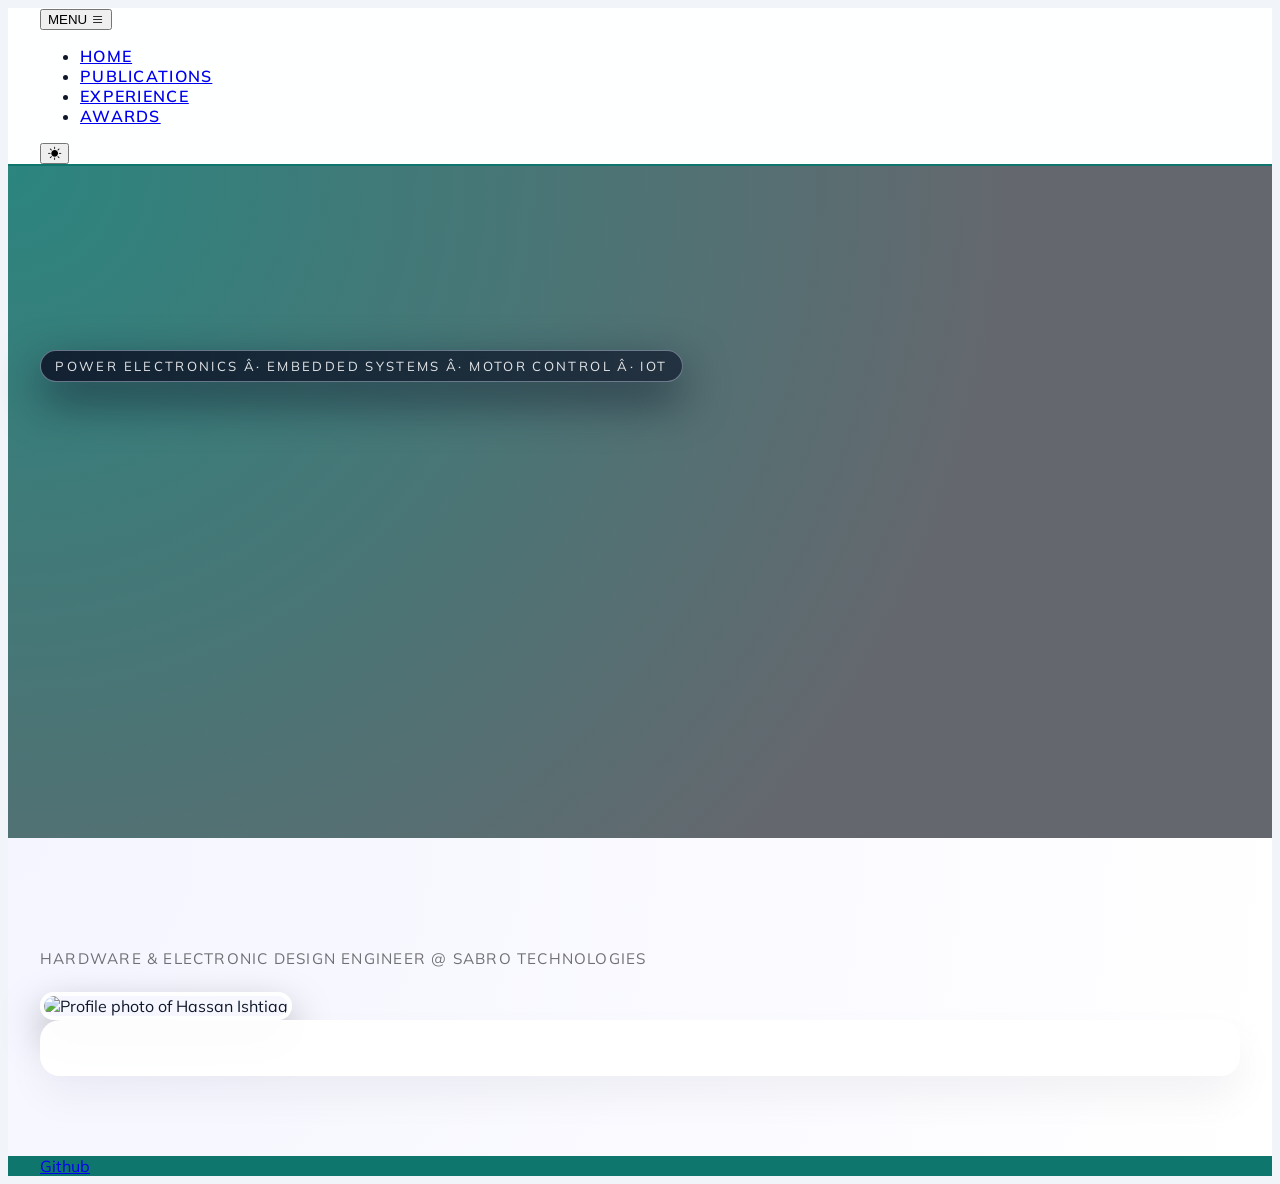
==== index.html @ b9af269a "Update index.html" ====
<!DOCTYPE html>
<html lang="en" data-theme="light">

<head>
    <meta charset="utf-8" />
    <meta name="viewport" content="width=device-width, initial-scale=1, shrink-to-fit=no" />
    <meta name="description" content="Hassan Ishtiaq Portfolio" />
    <meta name="author" content="Hassan Ishtiaq" />
    <title id="title"></title>

    <!-- Icon -->
    <link rel="icon" type="image/x-icon" href="static/assets/favicon.ico" />

    <!-- Bootstrap icons-->
    <link href="https://cdn.jsdelivr.net/npm/bootstrap-icons@1.5.0/font/bootstrap-icons.css" rel="stylesheet" />

    <!-- Google fonts-->
    <link rel="preconnect" href="https://fonts.gstatic.com" />
    <link href="https://fonts.googleapis.com/css2?family=Newsreader:ital,wght@0,600;1,600&amp;display=swap"
        rel="stylesheet" />
    <link
        href="https://fonts.googleapis.com/css2?family=Mulish:ital,wght@0,300;0,500;0,600;0,700;1,300;1,500;1,600;1,700&amp;display=swap"
        rel="stylesheet" />
    <link href="https://fonts.googleapis.com/css2?family=Kanit:ital,wght@0,400;1,400&amp;display=swap"
        rel="stylesheet" />

    <!-- Core theme CSS (includes Bootstrap)-->
    <link type="text/css" href="static/css/styles.css" rel="stylesheet" />
    <link type="text/css" href="static/css/main.css" rel="stylesheet" />

    <!-- Bootstrap core JS-->
    <script type="text/javascript" src="static/js/bootstrap.bundle.min.js"></script>

    <!-- For Compatability -->
    <script src="https://polyfill.io/v3/polyfill.min.js?features=es6"></script>

    <!-- Markdown -->
    <script type="text/javascript" src="static/js/marked.min.js"></script>

    <!-- Mathematics -->
    <script>
        MathJax = {
            tex: {
                packages: {},
                inlineMath: [['$', '$'], ['\\(', '\\()']],
                displayMath: [['$$', '$$'], ['\\[', '\\]']],
                processEscapes: false,
                processEnvironments: true,
                processRefs: true,
                digits: /^(?:[0-9]+(?:\{,\}[0-9]{3})*(?:\.[0-9]*)?|\.[0-9]+)/,
                tags: 'all',
                tagSide: 'right',
                tagIndent: '0.8em',
                useLabelIds: true,
                maxMacros: 10000,
                maxBuffer: 5 * 1024,
                formatError: (jax, err) => jax.formatError(err)
            }
        };
    </script>
    <script type="text/javascript" id="MathJax-script" async
        src="https://cdn.jsdelivr.net/npm/mathjax@3/es5/tex-mml-chtml.js"></script>

    <!-- Vanta.js dynamic background -->
    <script src="https://cdn.jsdelivr.net/npm/three@0.157.0/build/three.min.js"></script>
    <script src="https://cdn.jsdelivr.net/npm/vanta@latest/dist/vanta.net.min.js"></script>

    <!-- Core JS-->
    <script type="text/javascript" src="static/js/scripts.js"></script>
    <script type="text/javascript" src="static/js/js-yaml.min.js"></script>

</head>

<body id="page-top">
    <!-- Navigation-->
    <nav class="header navbar navbar-expand-lg navbar-light fixed-top shadow-sm" id="mainNav">
        <div class="container px-5">
            <a id="page-top-title" class="navbar-brand fw-bold" href="index.html"></a>
            <button class="navbar-toggler" type="button" data-bs-toggle="collapse" data-bs-target="#navbarResponsive"
                aria-controls="navbarResponsive" aria-expanded="false" aria-label="Toggle navigation">
                MENU
                <i class="bi-list"></i>
            </button>
            <div class="collapse navbar-collapse" id="navbarResponsive">
                <ul class="navbar-nav ms-auto me-4 my-3 my-lg-0">
                    <li class="nav-item">
                        <a class="nav-link me-lg-3 active" href="index.html">HOME</a>
                    </li>
                    <li class="nav-item">
                        <a class="nav-link me-lg-3" href="publications.html">PUBLICATIONS</a>
                    </li>
                    <li class="nav-item">
                        <a class="nav-link me-lg-3" href="experience.html">EXPERIENCE</a>
                    </li>
                    <li class="nav-item">
                        <a class="nav-link me-lg-3" href="awards.html">AWARDS</a>
                    </li>
                </ul>
                <button id="theme-toggle" class="btn btn-sm btn-outline-secondary ms-lg-3" type="button"
                    aria-label="Toggle theme">
                    <i class="bi bi-sun-fill"></i>
                </button>
            </div>
        </div>
    </nav>

    <!-- Top Section -->
    <section class="top-section hero-full" style="background-image: url('static/assets/img/background.jpeg');"
        aria-label="Hero section with background and tagline">
        <div class="top-section-content">
            <div class="container px-5">
                <h2 id="top-section-bg-text" class="text-white display-3 lh-1 font-alt"></h2>
                <p class="hero-keywords">Power Electronics Â· Embedded Systems Â· Motor Control Â· IoT</p>
            </div>
        </div>
    </section>

    <!-- Home -->
    <section class="bg-gradient-primary-to-secondary-light" id="home" style="padding-top: 5rem; padding-bottom: 5rem;">
        <div class="container px-5">
            <div class="row align-items-center mb-4">
                <div class="col-lg-8 col-md-7">
                    <header>
                        <h2 id="home-subtitle"> </h2>
                        <p class="section-subtitle">Hardware & Electronic Design Engineer @ Sabro Technologies</p>
                    </header>
                </div>
                <div class="col-lg-4 col-md-5 text-center text-md-end mt-4 mt-md-0" id="avatar-container">
                    <img class="shadow avatar-img" src="static/assets/img/Photo.png" alt="Profile photo of Hassan Ishtiaq">
                </div>
            </div>
            <div class="main-body" id="home-md"></div>
        </div>
    </section>

    <!-- Footer-->
    <footer class="bg-bottom text-center py-5">
        <div class="container px-5">
            <div class="text-white-50 small">
                <div id="copyright-text" class="mb-2"></div>
                <a id="github-link" href="https://github.com/Hassanishtiaq180">Github</a>
            </div>
        </div>
    </footer>

</body>

</html>
---- static/css/main.css ----
@import "./styles.css";

:root{
    --h-title-color:#0f766e;
    --accent-gradient: linear-gradient(135deg, #0d9488, #0ea5e9);
    --bg-page:#f1f5f9;
    --text-primary:#0f172a;
    --card-bg:rgba(255,255,255,0.95);
    --card-shadow:0 20px 40px rgba(15, 23, 42, 0.05);
}

[data-theme="dark"]{
    --h-title-color:#2dd4bf;
    --accent-gradient: linear-gradient(135deg, #00f2fe, #4facfe);
    --bg-page:#070a13;
    --text-primary:#f1f5f9;
    --card-bg:rgba(13,20,35,0.85);
    --card-shadow:0 20px 50px rgba(0, 242, 254, 0.08);
}

body{
    background-color: var(--bg-page);
    color: var(--text-primary);
    font-family: "Mulish", -apple-system, BlinkMacSystemFont, "Segoe UI", Roboto, sans-serif;
}

@media (min-width: 1200px){
    .container.px-5{
        max-width: 1320px;
        padding-left: 2rem;
        padding-right: 2rem;
    }
}

.header {
    border-bottom: solid 2px var(--h-title-color);
    backdrop-filter: blur(12px);
    background: rgba(255, 255, 255, 0.92);
    z-index: 10000;
}

[data-theme="dark"] .header{
    background: rgba(15, 23, 42, 0.96);
    border-bottom-color: rgba(148, 163, 184, 0.6);
}

.navbar-nav .nav-link {
    position: relative;
    font-weight: 600;
    letter-spacing: 0.08em;
    transition: color 0.2s ease, transform 0.15s ease, text-shadow 0.15s ease;
}

.navbar-nav .nav-link::after {
    content: "";
    position: absolute;
    left: 0;
    bottom: -0.25rem;
    width: 0;
    height: 2px;
    background-image: var(--accent-gradient);
    transition: width 0.25s ease;
}

.navbar-nav .nav-link:hover::after,
.navbar-nav .nav-link:focus::after {
    width: 100%;
}

.navbar-nav .nav-link:hover,
.navbar-nav .nav-link:focus{
    transform: translateY(-1px);
    text-shadow: 0 0 14px rgba(129,140,248,0.75);
}

.bg-bottom {
    background-color: var(--h-title-color);
}

.top-section {
    position: relative;
    padding: 9rem 0;
    background-position: center;
    background-size: cover;
    background-attachment: fixed;
    height: 24rem;
}

.top-section.hero-sub {
    padding: 4rem 0 !important;
    height: 12rem !important;
}

.top-section h2 {
    font-weight: 400;
    text-shadow: 0 10px 30px rgba(0, 0, 0, 0.6);
}

.top-section .top-section-content {
    position: relative;
    z-index: 1;
}

.top-section:before {
    content: "";
    position: absolute;
    top: 0;
    left: 0;
    width: 100%;
    height: 100%;
    background: radial-gradient(circle at top left, rgba(13, 148, 136, 0.65), transparent 70%), rgba(7, 10, 19, 0.6);
}

section header h2{
    font-family: "Kanit", -apple-system, BlinkMacSystemFont, "Segoe UI", Roboto, "Helvetica Neue", Arial, sans-serif, "Apple Color Emoji", "Segoe UI Emoji", "Segoe UI Symbol", "Noto Color Emoji" !important;
    color: var(--h-title-color);
    font-size: 2.3rem;
    line-height: 3.1rem;
}

.section-subtitle{
    margin: 0.2rem 0 1.5rem 0;
    font-size: 0.95rem;
    letter-spacing: 0.08em;
    text-transform: uppercase;
    color: rgba(0,0,0,0.55);
}

section .main-body{
    font-size: 1.15rem;
    font-weight: 300;
    line-height: 2.2rem;
    background: var(--card-bg);
    border-radius: 1.25rem;
    padding: 1.75rem 1.9rem;
    box-shadow: var(--card-shadow);
    backdrop-filter: blur(10px);
    transition: transform 0.25s ease, box-shadow 0.25s ease;
}

section .main-body img {
    max-width: 100%;
    height: auto;
    border-radius: 1rem;
    margin: 1.5rem 0;
    box-shadow: 0 10px 30px rgba(0, 0, 0, 0.15);
    display: block;
}

section .main-body:hover{
    transform: translateY(-6px);
    box-shadow: 0 26px 60px rgba(15, 23, 42, 0.18);
}

.bg-gradient-primary-to-secondary-light {
    background: radial-gradient(circle at top left, #f4f5ff, #ffffff) !important;
}

.bg-gradient-primary-to-secondary-gray {
    background: radial-gradient(circle at top left, #f2f2f5, #f4f4f4) !important;
}

.bg-gradient-primary-to-secondary-dark {
    background: radial-gradient(circle at top left, #141727, #1f2437) !important;
}

.bg-gradient-primary-to-secondary-neutral {
    background: radial-gradient(circle at top left, #e5e7eb, #d1d5db) !important;
}

.bg-gradient-primary-to-secondary-dark section header h2,
.bg-gradient-primary-to-secondary-dark .section-subtitle,
.bg-gradient-primary-to-secondary-dark .main-body{
    color: #f9fafb;
}

.bg-gradient-primary-to-secondary-dark .main-body{
    background: rgba(15,23,42,0.92);
}

.on-top {
    position: relative;
    z-index: 10000;
}

.top-bg {
    background-position: center;
    background-size: fill;
    width: 100%;
    height: 100%;
}

.top-bg::before {
    content: "";
    position: absolute;
    top: 0;
    left: 0;
    width: 100%;
    height: 100%;
    background: rgba(0, 0, 0, 0.4);
}

.avatar-img {
    max-width: 100%;
    height: auto;
    width: 240px;
    box-shadow: 0 18px 40px rgba(0, 0, 0, 0.35);
    border-radius: 1.5rem;
    border: 4px solid rgba(255, 255, 255, 0.95);
    object-fit: cover;
    transition: transform 0.3s ease, box-shadow 0.3s ease;
}

.avatar-img:hover {
    transform: translateY(-5px);
    box-shadow: 0 25px 50px rgba(0, 0, 0, 0.5);
}

@media screen and (max-width: 991px) {
    .avatar-img {
        width: 180px;
    }
}

@media screen and (max-width: 576px) {
    .top-section{
        padding: 7rem 0 6rem 0;
        height: auto;
        background-attachment: scroll;
    }

    .avatar-img {
        width: 160px;
    }

    section .main-body{
        padding: 1.4rem 1.3rem;
    }
}

.reveal{
    opacity: 0;
    transform: translateY(22px) scale(0.985);
    transition:
        opacity 0.45s ease-out,
        transform 0.45s ease-out,
        box-shadow 0.3s ease-out;
}

.reveal-visible{
    opacity: 1;
    transform: translateY(0);
}

.hero-keywords{
    margin-top: 1.25rem;
    display: inline-flex;
    align-items: center;
    gap: 0.4rem;
    padding: 0.45rem 0.9rem;
    font-size: 0.82rem;
    letter-spacing: 0.18em;
    text-transform: uppercase;
    color: rgba(248,250,252,0.9);
    background: radial-gradient(circle at left, rgba(15,23,42,0.9), rgba(15,23,42,0.7));
    border-radius: 999px;
    box-shadow: 0 18px 45px rgba(15,23,42,0.65);
    backdrop-filter: blur(8px);
    border: 1px solid rgba(148,163,184,0.65);
}

.hero-keywords-sub{
    margin-top: 0.5rem;
    display: inline-flex;
    align-items: center;
    padding: 0.35rem 0.8rem;
    font-size: 0.78rem;
    letter-spacing: 0.12em;
    text-transform: uppercase;
    color: rgba(248,250,252,0.9);
    background: rgba(15,23,42,0.7);
    border-radius: 999px;
    border: 1px solid rgba(148,163,184,0.45);
    backdrop-filter: blur(8px);
}

.hero-keywords-cursor{
    display: inline-block;
    margin-left: 0.35rem;
    width: 0.7ch;
    text-align: left;
    color: rgba(248,250,252,0.9);
}

.hero-keywords-cursor--blink{
    animation: hero-cursor-blink 1s steps(2, start) infinite;
}

@keyframes hero-cursor-blink{
    0%, 50%{
        opacity: 1;
    }
    50.01%, 100%{
        opacity: 0;
    }
}

[data-theme="dark"] .section-subtitle{
    color: rgba(148,163,184,0.9);
}

[data-theme="dark"] section .main-body{
    color: var(--text-primary);
}

/* Section-specific reveal tuning */
#home .main-body.reveal{
    transform: translateY(26px) scale(0.975);
}

#publications .main-body.reveal,
#experience .main-body.reveal,
#awards .main-body.reveal{
    transform: translateY(26px);
}

/* Experience timeline */
.experience-timeline{
    position: relative;
    padding-left: 1.6rem;
    border-left: 2px solid rgba(148,163,184,0.45);
}

.experience-timeline > *{
    position: relative;
    margin-bottom: 1.5rem;
}

.experience-timeline > *::before{
    content: "";
    position: absolute;
    left: -1.05rem;
    top: 0.35rem;
    width: 0.7rem;
    height: 0.7rem;
    border-radius: 999px;
    background-image: var(--accent-gradient);
    box-shadow: 0 0 0 4px rgba(129,140,248,0.25);
}

[data-theme="dark"] .experience-timeline{
    border-left-color: rgba(55,65,81,0.9);
}

/* Publication badges */
.pub-badge{
    display: inline-flex;
    align-items: center;
    padding: 0.18rem 0.6rem;
    border-radius: 999px;
    font-size: 0.72rem;
    font-weight: 700;
    letter-spacing: 0.12em;
    text-transform: uppercase;
    margin-right: 0.5rem;
    margin-bottom: 0.1rem;
    white-space: nowrap;
}

.pub-badge-icml{
    background: rgba(56,189,248,0.12);
    color: #0369a1;
    border: 1px solid rgba(56,189,248,0.7);
}

.pub-badge-neurips{
    background: rgba(34,197,94,0.12);
    color: #166534;
    border: 1px solid rgba(34,197,94,0.75);
}

.pub-badge-www{
    background: rgba(147,51,234,0.12);
    color: #6d28d9;
    border: 1px solid rgba(147,51,234,0.75);
}

.pub-badge-icwsm{
    background: rgba(248,113,113,0.12);
    color: #b91c1c;
    border: 1px solid rgba(248,113,113,0.8);
}

[data-theme="dark"] .hero-keywords{
    background: radial-gradient(circle at left, rgba(15,23,42,0.95), rgba(15,23,42,0.85));
    border-color: rgba(148,163,184,0.8);
}

/* Publication action buttons */
.pub-link-btn{
    display: inline-flex;
    align-items: center;
    gap: 0.35rem;
    padding: 0.2rem 0.7rem;
    border-radius: 999px;
    font-size: 0.78rem;
    font-weight: 600;
    letter-spacing: 0.08em;
    text-transform: uppercase;
    border: 1px solid rgba(148,163,184,0.7);
    color: #0f172a;
    background: rgba(255,255,255,0.9);
    box-shadow: 0 8px 20px rgba(148,163,184,0.35);
    text-decoration: none;
    transition:
        transform 0.18s ease,
        box-shadow 0.18s ease,
        background 0.18s ease,
        border-color 0.18s ease,
        color 0.18s ease;
}

.pub-link-btn i{
    font-size: 0.85rem;
}

.pub-link-btn:hover{
    transform: translateY(-1px);
    box-shadow: 0 14px 30px rgba(148,163,184,0.55);
    background: linear-gradient(120deg, #eef2ff, #e0f2fe);
    border-color: rgba(79,70,229,0.8);
    text-decoration: none;
    color: #0f172a;
}

.pub-link-pdf,
.pub-link-preprint{
    color: #0f172a;
}

[data-theme="dark"] .pub-link-btn{
    background: rgba(15,23,42,0.96);
    color: #e5e7eb;
    border-color: rgba(148,163,184,0.8);
    box-shadow: 0 10px 26px rgba(15,23,42,0.85);
}

[data-theme="dark"] .pub-link-btn:hover{
    background: linear-gradient(120deg, #111827, #1f2937);
    color: #e5e7eb;
}

footer a{
    transition: color 0.2s ease, text-shadow 0.15s ease;
}

footer a:hover{
    color: #e5e7eb;
    text-shadow: 0 0 14px rgba(248,250,252,0.75);
}
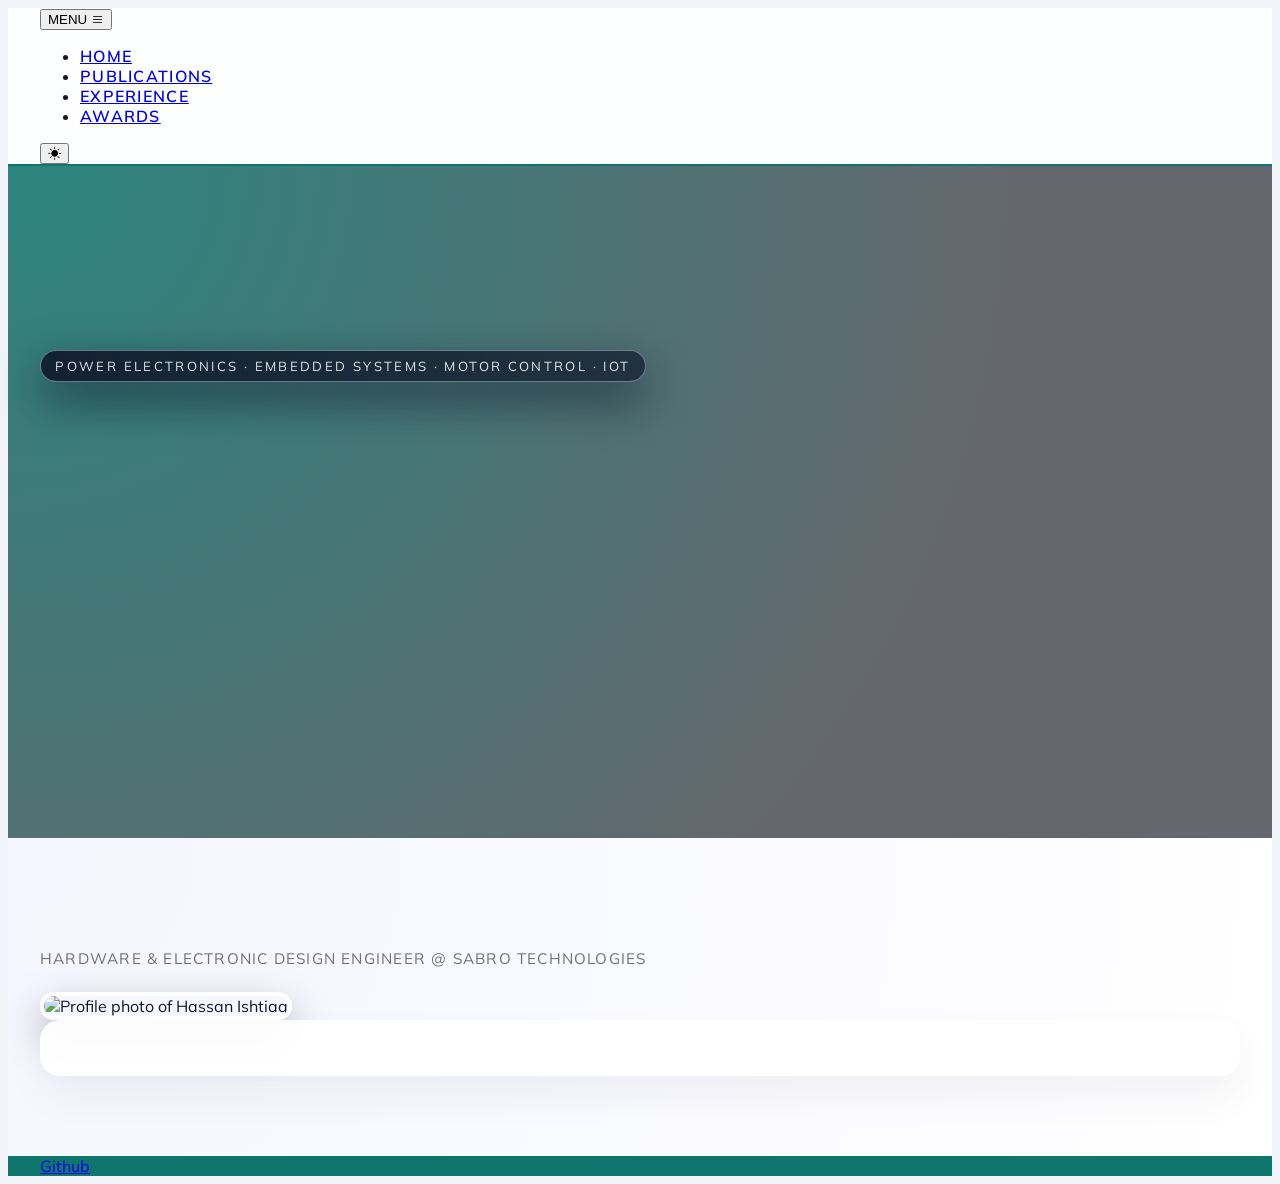
==== commit 21781cf4: "Update index.html" ====
--- a/index.html
+++ b/index.html
@@ -32,7 +32,6 @@
     <script type="text/javascript" src="static/js/bootstrap.bundle.min.js"></script>
 
     <!-- For Compatability -->
-    <script src="https://polyfill.io/v3/polyfill.min.js?features=es6"></script>
 
     <!-- Markdown -->
     <script type="text/javascript" src="static/js/marked.min.js"></script>
@@ -110,7 +109,7 @@
         <div class="top-section-content">
             <div class="container px-5">
                 <h2 id="top-section-bg-text" class="text-white display-3 lh-1 font-alt"></h2>
-                <p class="hero-keywords">Power Electronics Â· Embedded Systems Â· Motor Control Â· IoT</p>
+                <p class="hero-keywords">Power Electronics · Embedded Systems · Motor Control · IoT</p>
             </div>
         </div>
     </section>
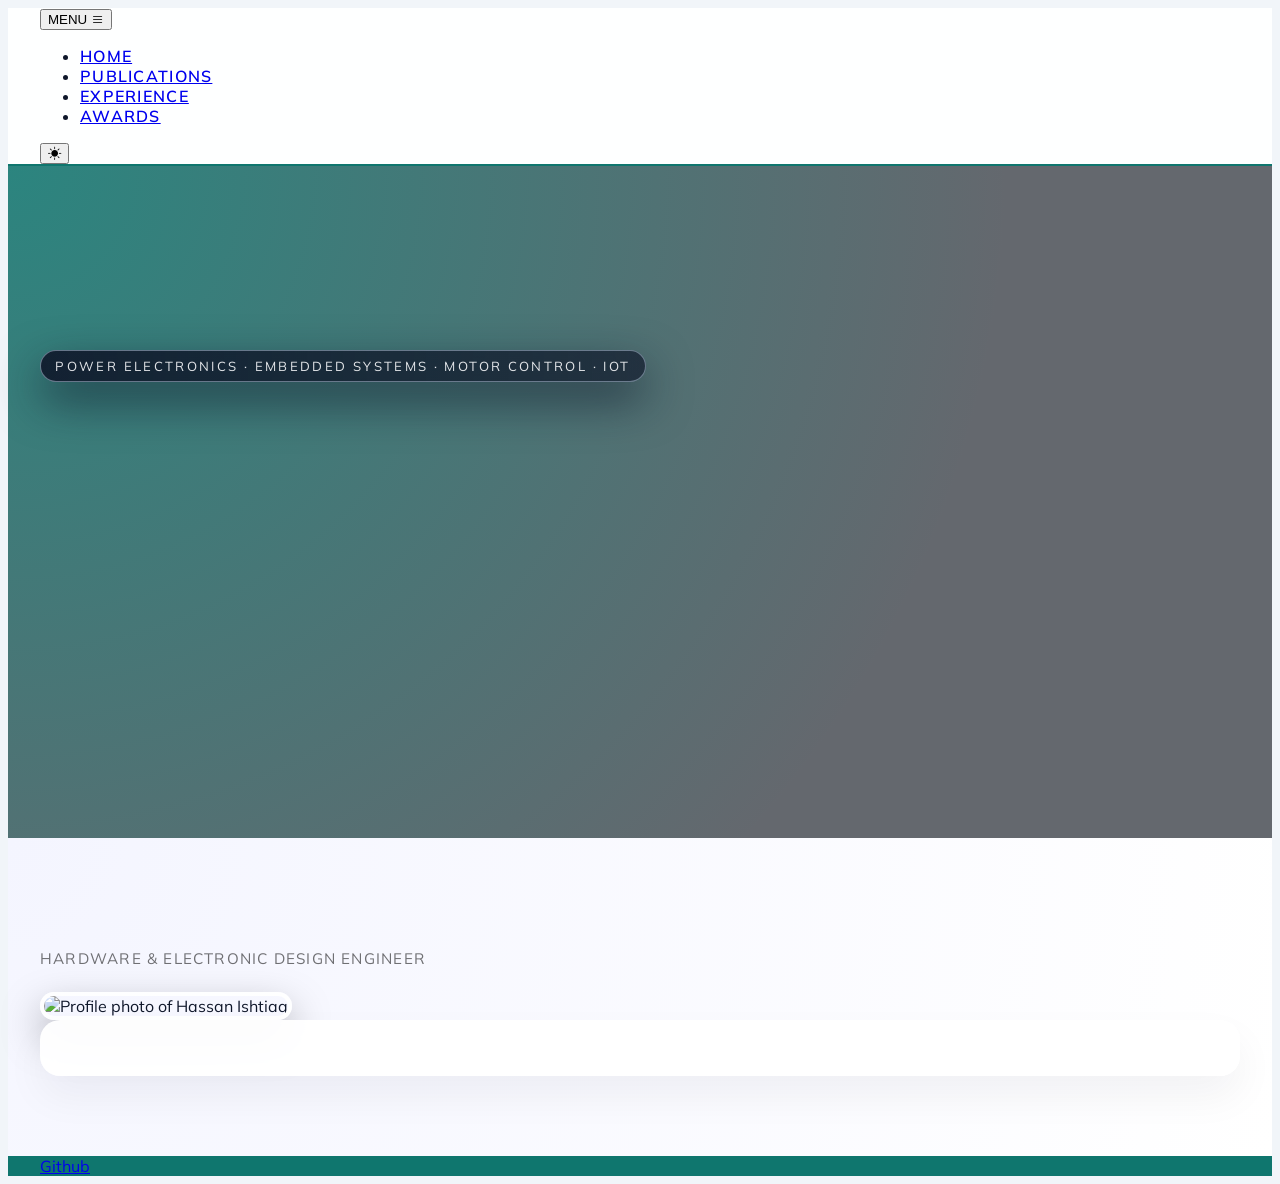
==== commit cf050e1f: "Update index.html" ====
--- a/index.html
+++ b/index.html
@@ -5,7 +5,7 @@
     <meta charset="utf-8" />
     <meta name="viewport" content="width=device-width, initial-scale=1, shrink-to-fit=no" />
     <meta name="description" content="Hassan Ishtiaq Portfolio" />
-    <meta name="author" content="Hassan Ishtiaq" />
+    <meta name="author" content="Hassan Ishtiaq Minhas" />
     <title id="title"></title>
 
     <!-- Icon -->
@@ -121,7 +121,7 @@
                 <div class="col-lg-8 col-md-7">
                     <header>
                         <h2 id="home-subtitle"> </h2>
-                        <p class="section-subtitle">Hardware & Electronic Design Engineer @ Sabro Technologies</p>
+                        <p class="section-subtitle">Hardware & Electronic Design Engineer</p>
                     </header>
                 </div>
                 <div class="col-lg-4 col-md-5 text-center text-md-end mt-4 mt-md-0" id="avatar-container">
--- a/static/css/main.css
+++ b/static/css/main.css
@@ -7,6 +7,7 @@
     --text-primary:#0f172a;
     --card-bg:rgba(255,255,255,0.95);
     --card-shadow:0 20px 40px rgba(15, 23, 42, 0.05);
+    --bs-body-font-family: "Mulish", -apple-system, BlinkMacSystemFont, "Segoe UI", Roboto, sans-serif, "Apple Color Emoji", "Segoe UI Emoji", "Segoe UI Symbol", "Noto Color Emoji";
 }
 
 [data-theme="dark"]{
@@ -21,7 +22,7 @@
 body{
     background-color: var(--bg-page);
     color: var(--text-primary);
-    font-family: "Mulish", -apple-system, BlinkMacSystemFont, "Segoe UI", Roboto, sans-serif;
+    font-family: "Mulish", -apple-system, BlinkMacSystemFont, "Segoe UI", Roboto, sans-serif, "Apple Color Emoji", "Segoe UI Emoji", "Segoe UI Symbol", "Noto Color Emoji";
 }
 
 @media (min-width: 1200px){
@@ -130,6 +131,7 @@
     font-size: 1.15rem;
     font-weight: 300;
     line-height: 2.2rem;
+    font-family: "Mulish", -apple-system, BlinkMacSystemFont, "Segoe UI", Roboto, sans-serif, "Apple Color Emoji", "Segoe UI Emoji", "Segoe UI Symbol", "Noto Color Emoji";
     background: var(--card-bg);
     border-radius: 1.25rem;
     padding: 1.75rem 1.9rem;
@@ -150,6 +152,14 @@
 section .main-body:hover{
     transform: translateY(-6px);
     box-shadow: 0 26px 60px rgba(15, 23, 42, 0.18);
+}
+
+section .main-body table td,
+section .main-body table th,
+section .main-body strong,
+section .main-body p,
+section .main-body li {
+    font-family: "Mulish", -apple-system, BlinkMacSystemFont, "Segoe UI", Roboto, sans-serif, "Apple Color Emoji", "Segoe UI Emoji", "Segoe UI Symbol", "Noto Color Emoji";
 }
 
 .bg-gradient-primary-to-secondary-light {
@@ -325,32 +335,8 @@
 }
 
 /* Experience timeline */
-.experience-timeline{
-    position: relative;
-    padding-left: 1.6rem;
-    border-left: 2px solid rgba(148,163,184,0.45);
-}
-
-.experience-timeline > *{
-    position: relative;
-    margin-bottom: 1.5rem;
-}
-
-.experience-timeline > *::before{
-    content: "";
-    position: absolute;
-    left: -1.05rem;
-    top: 0.35rem;
-    width: 0.7rem;
-    height: 0.7rem;
-    border-radius: 999px;
-    background-image: var(--accent-gradient);
-    box-shadow: 0 0 0 4px rgba(129,140,248,0.25);
-}
-
-[data-theme="dark"] .experience-timeline{
-    border-left-color: rgba(55,65,81,0.9);
-}
+
+
 
 /* Publication badges */
 .pub-badge{
@@ -458,3 +444,75 @@
     color: #e5e7eb;
     text-shadow: 0 0 14px rgba(248,250,252,0.75);
 }
+/* Experience accordion */
+section .main-body details {
+    border: 1px solid rgba(148,163,184,0.25);
+    border-radius: 0.75rem;
+    margin-bottom: 0.6rem;
+    overflow: hidden;
+}
+
+section .main-body details summary {
+    padding: 0.85rem 1.2rem;
+    cursor: pointer;
+    list-style: none;
+    background: rgba(13,148,136,0.06);
+    font-weight: 600;
+    font-size: 1rem;
+    transition: background 0.2s ease;
+    display: flex;
+    align-items: center;
+    gap: 0.5rem;
+}
+
+section .main-body details summary::-webkit-details-marker { display: none; }
+
+section .main-body details summary::before {
+    content: "▶";
+    font-size: 0.65rem;
+    color: var(--h-title-color);
+    transition: transform 0.2s ease;
+    flex-shrink: 0;
+}
+
+section .main-body details[open] summary::before {
+    transform: rotate(90deg);
+}
+
+section .main-body details summary:hover {
+    background: rgba(13,148,136,0.12);
+}
+
+section .main-body details[open] summary {
+    border-bottom: 1px solid rgba(148,163,184,0.2);
+    border-radius: 0.75rem 0.75rem 0 0;
+}
+
+section .main-body details > *:not(summary) {
+    padding-left: 1.2rem;
+    padding-right: 1.2rem;
+}
+
+[data-theme="dark"] section .main-body details {
+    border-color: rgba(55,65,81,0.5);
+}
+
+[data-theme="dark"] section .main-body details summary {
+    background: rgba(45,212,191,0.05);
+}
+
+[data-theme="dark"] section .main-body details summary:hover {
+    background: rgba(45,212,191,0.1);
+}
+/* Inline badge images in skill tables */
+section .main-body table td img,
+section .main-body table th img {
+    display: inline !important;
+    vertical-align: middle;
+    margin: 2px 3px;
+}
+
+section .main-body table td {
+    vertical-align: middle;
+    line-height: 2;
+}
